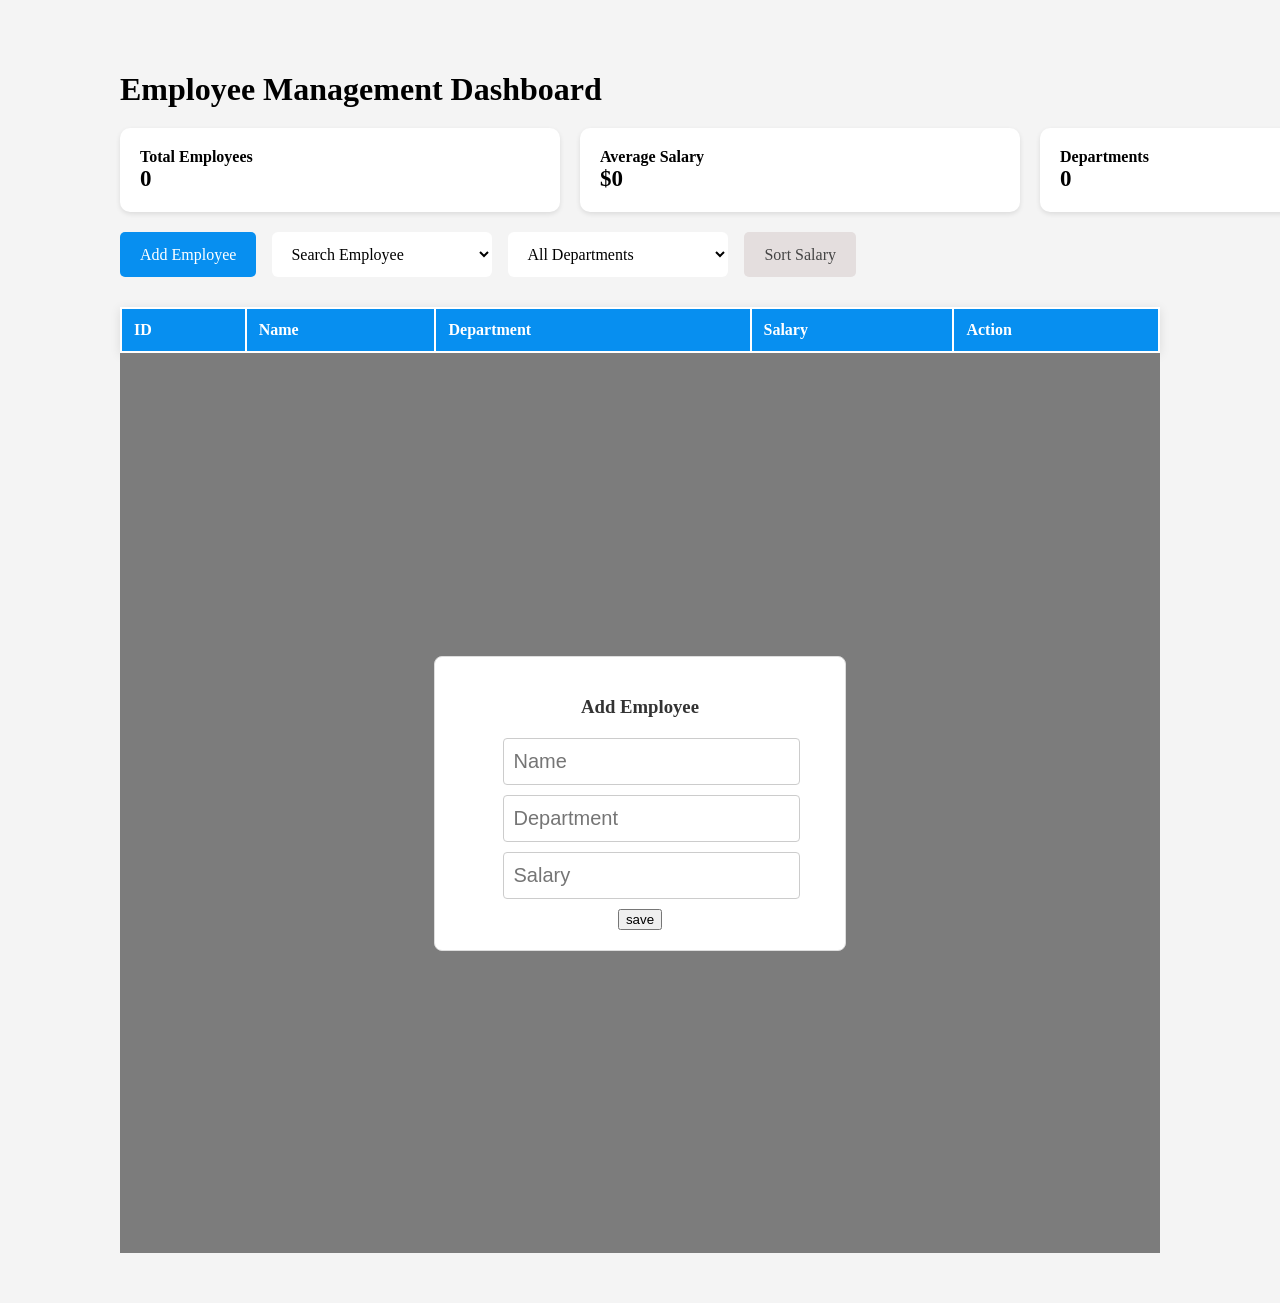
==== index.html @ 4469cbb2 "add function in project" ====
<!DOCTYPE html>

</html>
<html lang="en">

<head>
    <meta charset="UTF-8">
    <meta name="viewport" content="width=device-width, initial-scale=1.0">
    <title>Employee Management Dashboard</title>
    <link rel="stylesheet" href="project.css">
</head>

<body>

    <h1>Employee Management Dashboard</h1>

    <div class="cards">
        <div class="card">
            Total Employees<br />
            <span id="totalEmp" style="font-size: 23px;">0</span>
        </div>

        <div class="card">
            Average Salary<br />
            <span id="avgSalary" style="font-size: 23px;">$0</span>
        </div>

        <div class="card">
            Departments<br />
            <span id="totalDept" style="font-size: 23px;">0</span>
        </div>
    </div>

    <div class="buttons">
        <button class="btnSearch" onclick="openModal()">Add Employee</button>
        <select class="search">
            <option value="">Search Employee</option>
            <option value="Ali">Ali</option>
            <option value="Ahmed">Ahmed</option>
            <option value="Usman">Usman</option>
            <option value="Ayan">Ayan</option>
        </select>
        <select class="search" name="departments" onchange="populateData()">
            <option value="">All Departments</option>
            <option value="IT">IT</option>
            <option value="HR">HR</option>
            <option value="Finance">Finance</option>
        </select>
        <button class="btnSort" onclick="sortData()">Sort Salary</button>
    </div>
 <table class="tablebody">
    <thead>
        <tr>
            <th>ID</th>
            <th>Name</th>
            <th>Department</th>
            <th>Salary</th>
            <th>Action</th>
        </tr>
    </thead>
    <tbody id="tableData"></tbody>
</table>
    <div class="modal" id="employeeModal">
        <div class="addemployeework">
            <h3>Add Employee</h3>
            <div class="name">
                <input type="text" id="name" placeholder="Name">
            </div>
            <div class="department">
                <input type="text" id="department" placeholder="Department">
            </div>
            <div class="salary">
                <input type="number" id="salary" placeholder="Salary">
            </div>
            <button onclick="closeModal()">save</button>
        </div>
    </div>
    <script src="project.js">

    </script>
</body>

</html>
---- project.css ----
body {
    margin: 0;
    padding: 50px 120px;
    font-family: Segoe UI;
    background-color: #f4f4f4;
}

h1 {
    margin-bottom: 20px;
}

.cards {
    display: flex;
    gap: 20px;
    margin-bottom: 20px;
}

.card {
    background-color: white;
    padding: 20px;
    min-width: 400px;
    border-radius: 10px;
    box-shadow: 0 2px 5px rgba(0, 0, 0, 0.1);
    font-weight: bold;
}

.buttons {
    display: flex;
    gap: 1rem;
    margin-bottom: 30px;
    font-family: Segoe UI;
}

.btnSearch {
    padding: 10px 20px;
    border: none;
    background-color: #078ff0;
    color: white;
    border-radius: 5px;
    cursor: pointer;
    font-family: Segoe UI;
    font-size: 16px;
}

.search {
    height: 45px;
    width: 220px;
    padding: 0 15px;
    border: none;
    border-radius: 6px;
    background-color: #fff;
    color: #000;
    font-size: 20px;
    font-family: Segoe UI;
    font-size: 16px;
}

.btndepartments {
    padding: 10px 20px;
    border: none;
    background-color: white;
    color: black;
    border-radius: 5px;
    cursor: pointer;
    font-family: Segoe UI;
    font-size: 16px;
}

.btnSort {
    padding: 10px 20px;
    border: none;
    background-color: #e4dede;
    color: #444;
    border-radius: 5px;
    cursor: pointer;
    font-family: Segoe UI;
    font-size: 16px;
}

table {
    width: 100%;
    background-color: white;
    box-shadow: 0 2px 10px rgba(0, 0, 0, 0.1);
}

th {
    background-color: #078ff0;
    color: white;
    padding: 12px;
    text-align: left;
}

td {
    padding: 12px;
}

.edit-btn {
    background-color: #ffc107;
    border: none;
    padding: 6px 12px;
    border-radius: 4px;
    cursor: pointer;
}

.delete-btn {
    background-color: #dc3545;
    color: white;
    border: none;
    padding: 6px 12px;
    border-radius: 4px;
    cursor: pointer;
}

.modal {
    display: flex;
    flex-direction: column;
    justify-content: center;
    align-items: center;
    top: 0;
    left: 0;
    height: 100vh;
    width: 100%;
    background-color: #7c7c7c;
}

.addemployeework {
    display: flex;
    flex-direction: column;
    width: 370px;
    background-color: #ffffff;
    border: 1px solid #ddd;
    border-radius: 8px;
    align-items: center;
    justify-content: center;
    padding: 20px;

}

.addemployeework h3 {
    text-align: center;
    margin-bottom: 20px;
    color: #333;
}

.addemployeework div {
    margin-bottom: 10px;
}

.addemployeework input {
    height: 25px;
    width: 100%;
    padding: 10px;
    border: 1px solid #ccc;
    border-radius: 4px;
    font-size: 20px;
}

.addemployeework .save {
    width: 20%;
    height: 40px;
    background-color: #0078ff;
    color: white;
    border: none;
    border-radius: 4px;
    cursor: pointer;
    font-size: 20px;
}
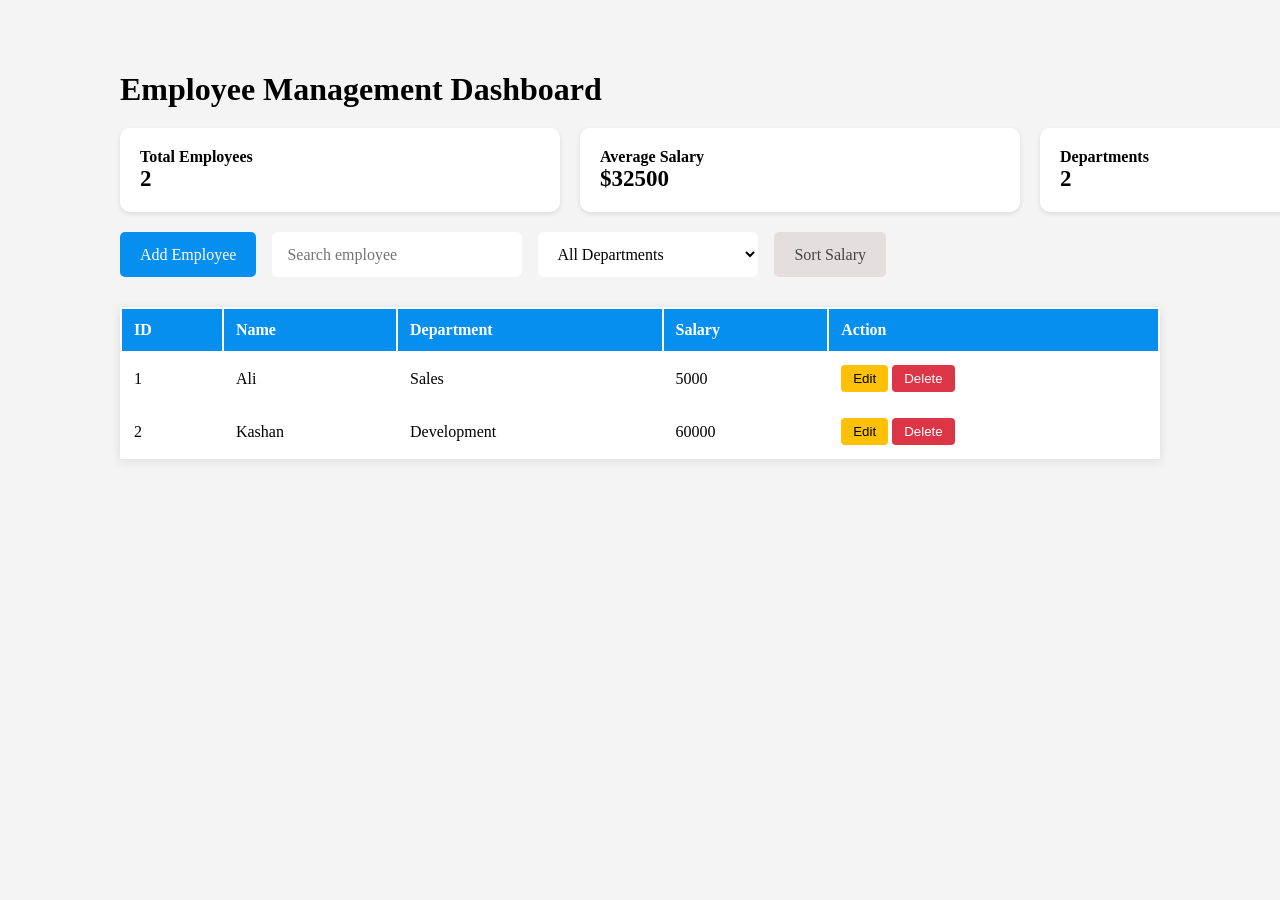
==== commit 891b93cf: "make changes in modal" ====
--- a/index.html
+++ b/index.html
@@ -33,14 +33,8 @@
 
     <div class="buttons">
         <button class="btnSearch" onclick="openModal()">Add Employee</button>
-        <select class="search">
-            <option value="">Search Employee</option>
-            <option value="Ali">Ali</option>
-            <option value="Ahmed">Ahmed</option>
-            <option value="Usman">Usman</option>
-            <option value="Ayan">Ayan</option>
-        </select>
-        <select class="search" name="departments" onchange="populateData()">
+        <input type="text" class="semp" placeholder="Search employee" id="SearchEmployee" oninput="populateData()">
+        <select class="search" name="departments" id="searchDepartment" onchange="populateData()">
             <option value="">All Departments</option>
             <option value="IT">IT</option>
             <option value="HR">HR</option>
@@ -48,31 +42,35 @@
         </select>
         <button class="btnSort" onclick="sortData()">Sort Salary</button>
     </div>
- <table class="tablebody">
-    <thead>
-        <tr>
-            <th>ID</th>
-            <th>Name</th>
-            <th>Department</th>
-            <th>Salary</th>
-            <th>Action</th>
-        </tr>
-    </thead>
-    <tbody id="tableData"></tbody>
-</table>
+    <table class="tablebody">
+        <thead>
+            <tr>
+                <th>ID</th>
+                <th>Name</th>
+                <th>Department</th>
+                <th>Salary</th>
+                <th>Action</th>
+            </tr>
+        </thead>
+        <tbody id="tableData"></tbody>
+    </table>
     <div class="modal" id="employeeModal">
         <div class="addemployeework">
             <h3>Add Employee</h3>
             <div class="name">
                 <input type="text" id="name" placeholder="Name">
             </div>
-            <div class="department">
-                <input type="text" id="department" placeholder="Department">
-            </div>
+
+            <select class="search" name="departments" id="searchDepartment">
+                <option value="">Departments</option>
+                <option value="IT">IT</option>
+                <option value="HR">HR</option>
+                <option value="Finance">Finance</option>
+            </select>
             <div class="salary">
                 <input type="number" id="salary" placeholder="Salary">
             </div>
-            <button onclick="closeModal()">save</button>
+            <button onclick="closeModal()" class="save">save</button>
         </div>
     </div>
     <script src="project.js">
--- a/project.css
+++ b/project.css
@@ -43,6 +43,19 @@
 }
 
 .search {
+    height: 45px;
+    width: 220px;
+    padding: 0 15px;
+    border: none;
+    border-radius: 6px;
+    background-color: #fff;
+    color: #000;
+    font-size: 20px;
+    font-family: Segoe UI;
+    font-size: 16px;
+}
+
+.semp {
     height: 45px;
     width: 220px;
     padding: 0 15px;
@@ -112,26 +125,27 @@
 }
 
 .modal {
+    position: fixed;
     display: flex;
     flex-direction: column;
     justify-content: center;
     align-items: center;
     top: 0;
     left: 0;
-    height: 100vh;
+    height: 100px;
     width: 100%;
-    background-color: #7c7c7c;
+    background-color: #00000078;
+    visibility: hidden;
 }
 
 .addemployeework {
     display: flex;
     flex-direction: column;
+    align-items: center;
     width: 370px;
     background-color: #ffffff;
     border: 1px solid #ddd;
     border-radius: 8px;
-    align-items: center;
-    justify-content: center;
     padding: 20px;
 
 }
@@ -142,17 +156,34 @@
     color: #333;
 }
 
-.addemployeework div {
-    margin-bottom: 10px;
+.addemployeework .search {
+    width: 320px;
+    height: 50px;
+    padding: 0 12px;
+    font-size: 18px;
+    border: 1px solid #ccc;
+    border-radius: 5px;
+    box-sizing: border-box;
 }
 
-.addemployeework input {
-    height: 25px;
-    width: 100%;
-    padding: 10px;
+.addemployeework .name {
+    width: 320px;
+    height: 50px;
+    padding: 0 12px;
+    font-size: 18px;
     border: 1px solid #ccc;
-    border-radius: 4px;
-    font-size: 20px;
+    border-radius: 5px;
+    box-sizing: border-box;
+}
+
+.addemployeework .salary {
+    width: 320px;
+    height: 50px;
+    padding: 0 12px;
+    font-size: 18px;
+    border: 1px solid #ccc;
+    border-radius: 5px;
+    box-sizing: border-box;
 }
 
 .addemployeework .save {
@@ -163,5 +194,5 @@
     border: none;
     border-radius: 4px;
     cursor: pointer;
-    font-size: 20px;
+    font-size: 18px;
 }
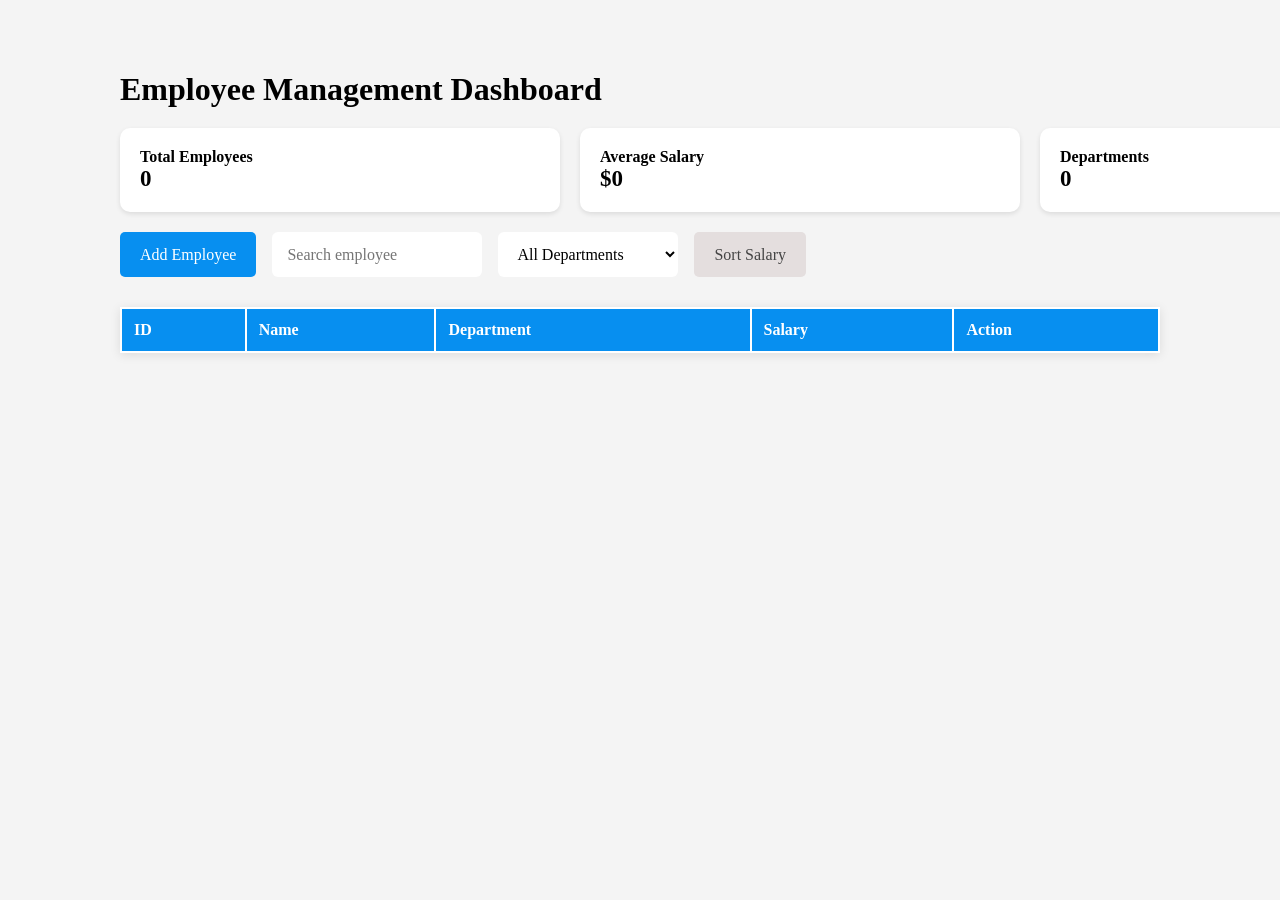
==== commit 1dd3bc87: "add function in modal" ====
--- a/index.html
+++ b/index.html
@@ -1,5 +1,4 @@
 <!DOCTYPE html>
-
 </html>
 <html lang="en">
 
@@ -37,6 +36,8 @@
         <select class="search" name="departments" id="searchDepartment" onchange="populateData()">
             <option value="">All Departments</option>
             <option value="IT">IT</option>
+            <option value="Development">Development</option>
+            <option value="Sales">Sales</option>
             <option value="HR">HR</option>
             <option value="Finance">Finance</option>
         </select>
@@ -55,27 +56,26 @@
         <tbody id="tableData"></tbody>
     </table>
     <div class="modal" id="employeeModal">
-        <div class="addemployeework">
-            <h3>Add Employee</h3>
-            <div class="name">
-                <input type="text" id="name" placeholder="Name">
-            </div>
+        <h3>Add Employee</h3>
+        <div class="name">
+            <input type="text" id="name" placeholder="Name">
+        </div>
 
-            <select class="search" name="departments" id="searchDepartment">
-                <option value="">Departments</option>
-                <option value="IT">IT</option>
-                <option value="HR">HR</option>
-                <option value="Finance">Finance</option>
-            </select>
-            <div class="salary">
-                <input type="number" id="salary" placeholder="Salary">
-            </div>
-            <button onclick="closeModal()" class="save">save</button>
+        <select class="departments" id="searchDepartment">
+            <option value="">Departments</option>
+            <option value="IT">IT</option>
+            <option value="Development">Development</option>
+            <option value="Sales">Sales</option>
+            <option value="HR">HR</option>
+            <option value="Finance">Finance</option>
+        </select>
+        <div class="salary">
+            <input type="number" id="salary" placeholder="Salary">
         </div>
+        <button onclick="closeModal()" class="save">save</button>
     </div>
-    <script src="project.js">
 
-    </script>
+    <script src="script.js"></script>
 </body>
 
 </html>
--- a/project.css
+++ b/project.css
@@ -42,9 +42,9 @@
     font-size: 16px;
 }
 
-.search {
+.semp {
     height: 45px;
-    width: 220px;
+    width: 180px;
     padding: 0 15px;
     border: none;
     border-radius: 6px;
@@ -55,9 +55,9 @@
     font-size: 16px;
 }
 
-.semp {
+.search {
     height: 45px;
-    width: 220px;
+    width: 180px;
     padding: 0 15px;
     border: none;
     border-radius: 6px;
@@ -130,63 +130,49 @@
     flex-direction: column;
     justify-content: center;
     align-items: center;
+    padding: 5px;
     top: 0;
     left: 0;
-    height: 100px;
+    height: 100vh;
     width: 100%;
-    background-color: #00000078;
+    background-color: #2d2c2c85;
     visibility: hidden;
 }
 
-.addemployeework {
-    display: flex;
-    flex-direction: column;
-    align-items: center;
-    width: 370px;
-    background-color: #ffffff;
-    border: 1px solid #ddd;
-    border-radius: 8px;
-    padding: 20px;
-
-}
-
-.addemployeework h3 {
+.modal h3 {
     text-align: center;
     margin-bottom: 20px;
     color: #333;
 }
 
-.addemployeework .search {
-    width: 320px;
-    height: 50px;
-    padding: 0 12px;
-    font-size: 18px;
+.modal .name {
+    height: 40px;
+    width: 100%;
+    padding: 5px;
     border: 1px solid #ccc;
-    border-radius: 5px;
-    box-sizing: border-box;
+    border-radius: 4px;
+    font-size: 15px;
 }
 
-.addemployeework .name {
-    width: 320px;
-    height: 50px;
-    padding: 0 12px;
-    font-size: 18px;
+.modal .departments {
+    height: 40px;
+    width: 100%;
+    padding: 5px;
     border: 1px solid #ccc;
-    border-radius: 5px;
-    box-sizing: border-box;
+    border-radius: 4px;
+    font-size: 15px;
 }
 
-.addemployeework .salary {
-    width: 320px;
-    height: 50px;
-    padding: 0 12px;
-    font-size: 18px;
+.modal .salary {
+    height: 40px;
+    width: 100%;
+    padding: 5px;
     border: 1px solid #ccc;
-    border-radius: 5px;
-    box-sizing: border-box;
+    border-radius: 4px;
+    font-size: 15px;
 }
 
-.addemployeework .save {
+.modal .save {
     width: 20%;
     height: 40px;
     background-color: #0078ff;
@@ -194,5 +180,5 @@
     border: none;
     border-radius: 4px;
     cursor: pointer;
-    font-size: 18px;
+    font-size: 15px;
 }
